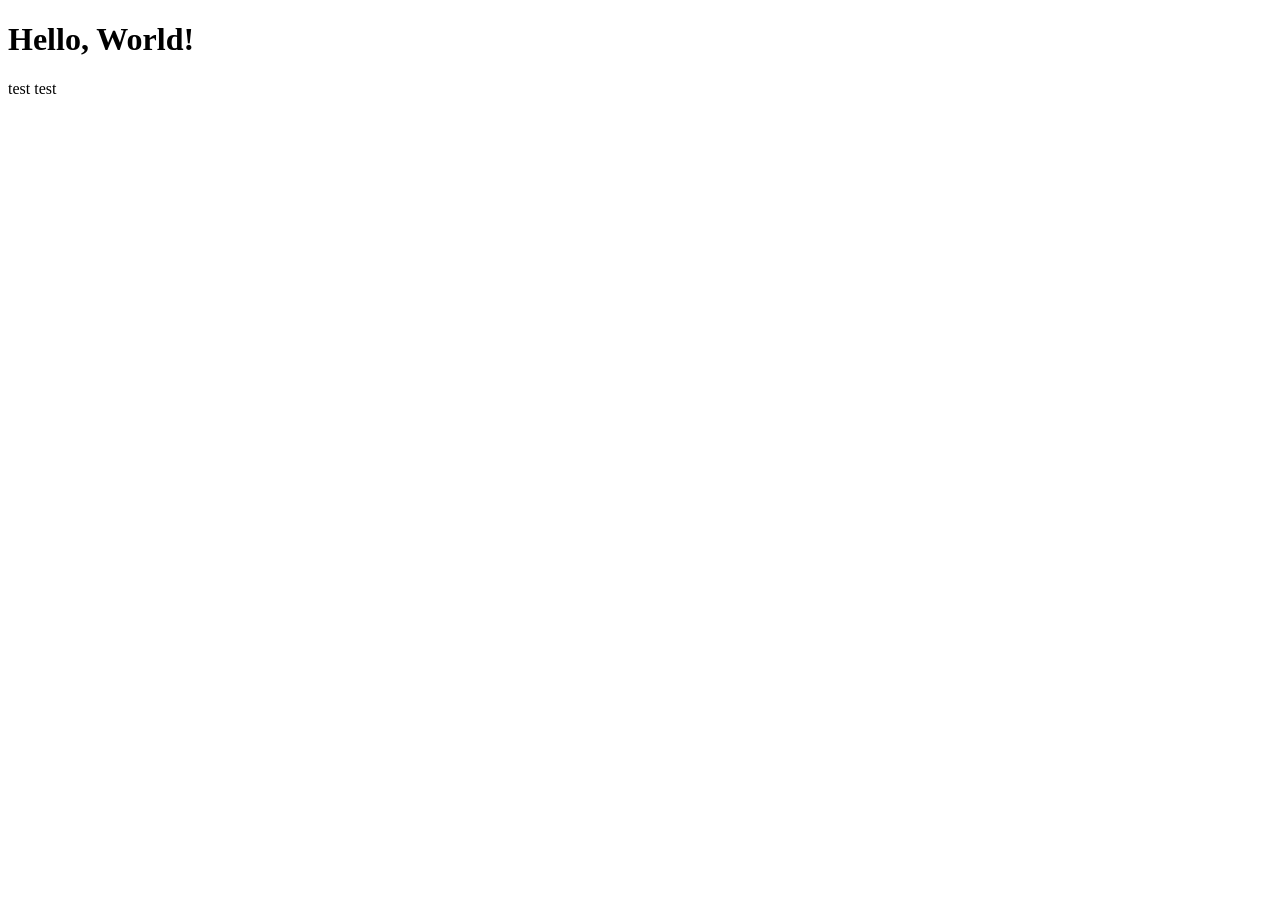
==== html/index.html @ 69ae3950 "ajout squellette" ====
<!DOCTYPE html>
<html lang="en">
<head>
    <meta charset="UTF-8">
    <meta name="viewport" content="width=device-width, initial-scale=1.0">
    <title>Document</title>
</head>
    <body>
        <main>
            <h1>Hello, World!</h1>
            <p>test test</p>
        </main>
    </body>
</html>
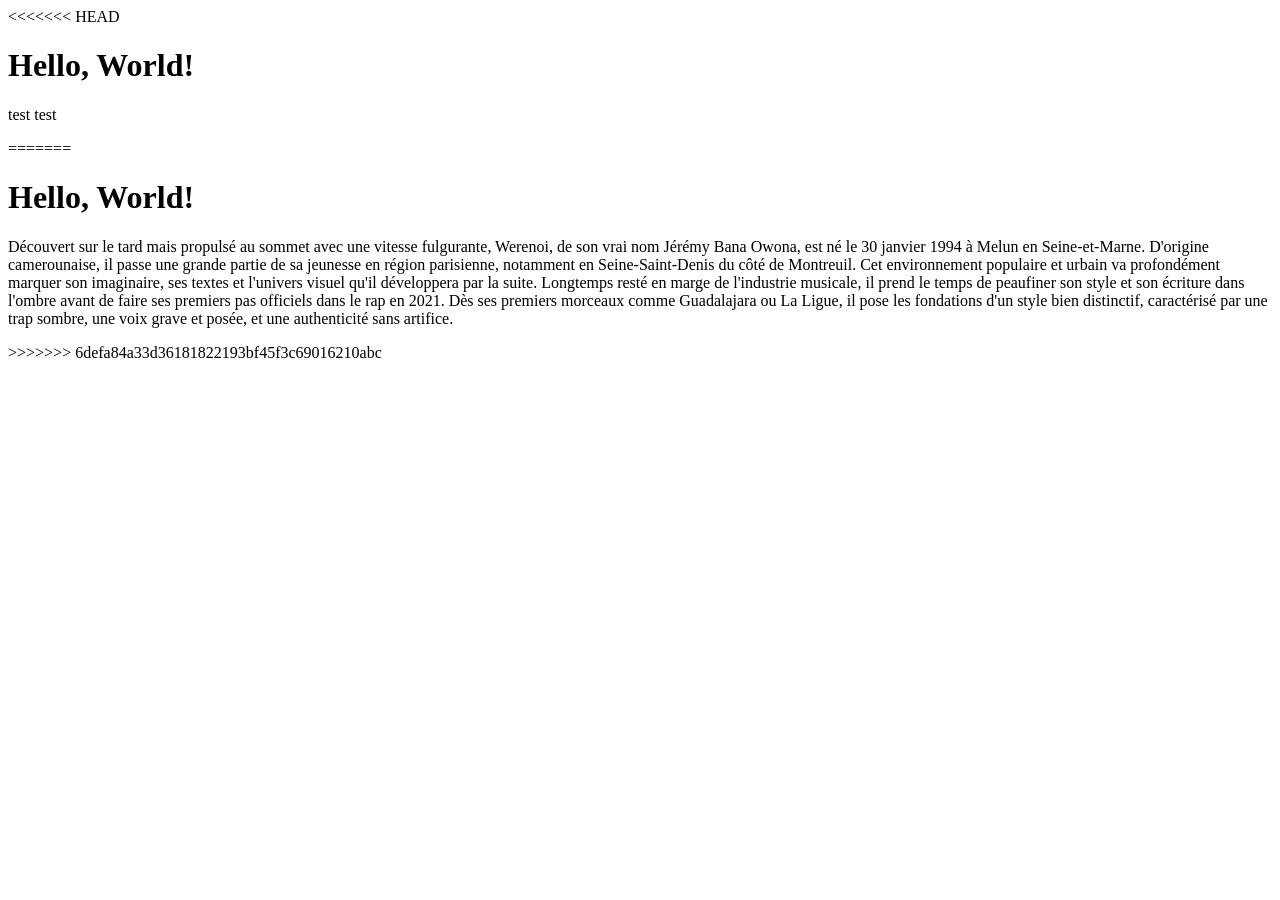
==== commit 27034a47: "ajout squellette" ====
--- a/html/index.html
+++ b/html/index.html
@@ -5,10 +5,20 @@
     <meta name="viewport" content="width=device-width, initial-scale=1.0">
     <title>Document</title>
 </head>
+<<<<<<< HEAD
     <body>
         <main>
             <h1>Hello, World!</h1>
             <p>test test</p>
         </main>
     </body>
+=======
+<body>
+    <main>
+        <h1>Hello, World!</h1>
+        <p>Découvert sur le tard mais propulsé au sommet avec une vitesse fulgurante, Werenoi, de son vrai nom Jérémy Bana Owona, est né le 30 janvier 1994 à Melun en Seine-et-Marne. D'origine camerounaise, il passe une grande partie de sa jeunesse en région parisienne, notamment en Seine-Saint-Denis du côté de Montreuil. Cet environnement populaire et urbain va profondément marquer son imaginaire, ses textes et l'univers visuel qu'il développera par la suite. Longtemps resté en marge de l'industrie musicale, il prend le temps de peaufiner son style et son écriture dans l'ombre avant de faire ses premiers pas officiels dans le rap en 2021. Dès ses premiers morceaux comme Guadalajara ou La Ligue, il pose les fondations d'un style bien distinctif, caractérisé par une trap sombre, une voix grave et posée, et une authenticité sans artifice.</p>
+        
+    </main>
+</body>
+>>>>>>> 6defa84a33d36181822193bf45f3c69016210abc
 </html>
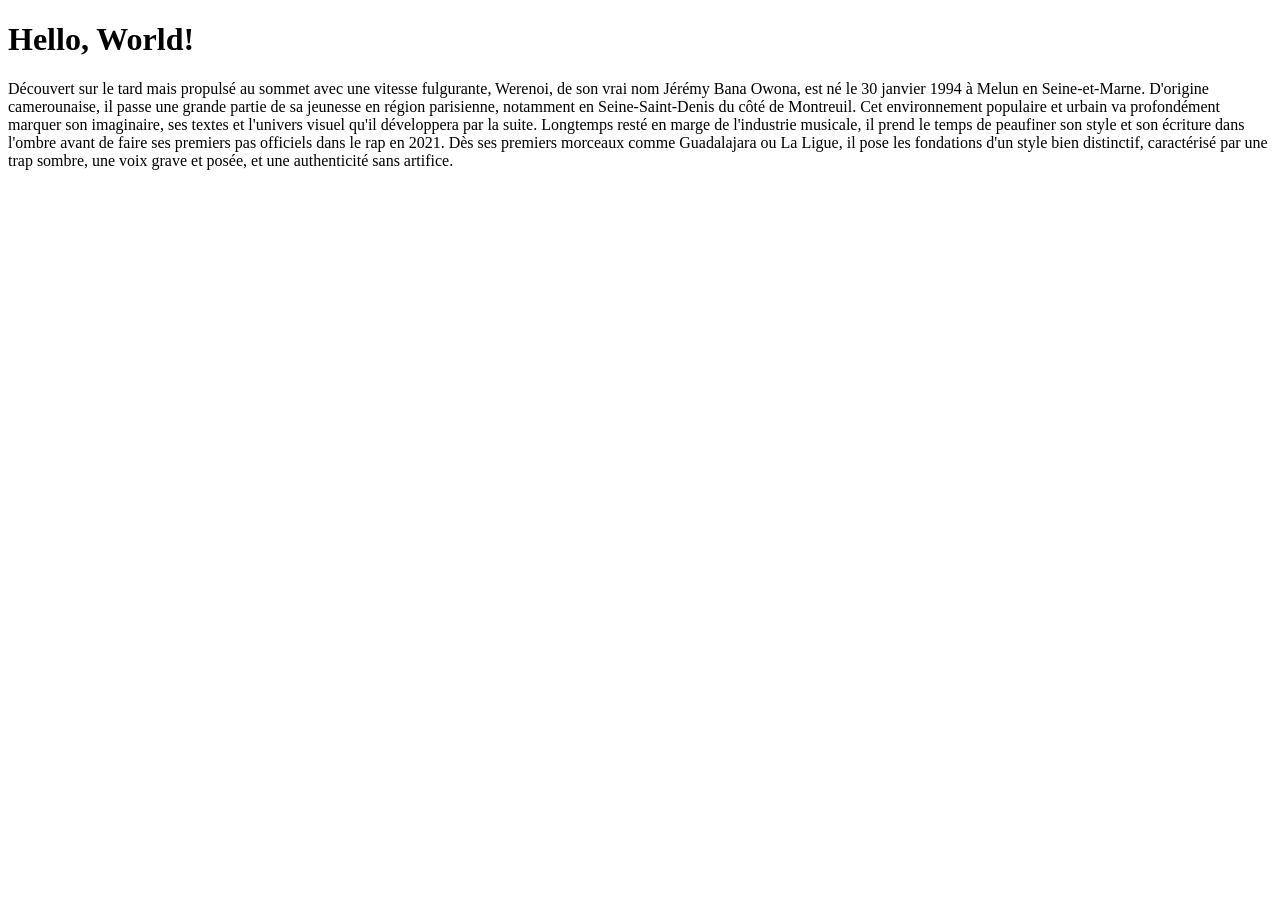
==== commit cc42d9e2: "supp du  squellette" ====
--- a/html/index.html
+++ b/html/index.html
@@ -5,14 +5,6 @@
     <meta name="viewport" content="width=device-width, initial-scale=1.0">
     <title>Document</title>
 </head>
-<<<<<<< HEAD
-    <body>
-        <main>
-            <h1>Hello, World!</h1>
-            <p>test test</p>
-        </main>
-    </body>
-=======
 <body>
     <main>
         <h1>Hello, World!</h1>
@@ -20,5 +12,4 @@
         
     </main>
 </body>
->>>>>>> 6defa84a33d36181822193bf45f3c69016210abc
 </html>
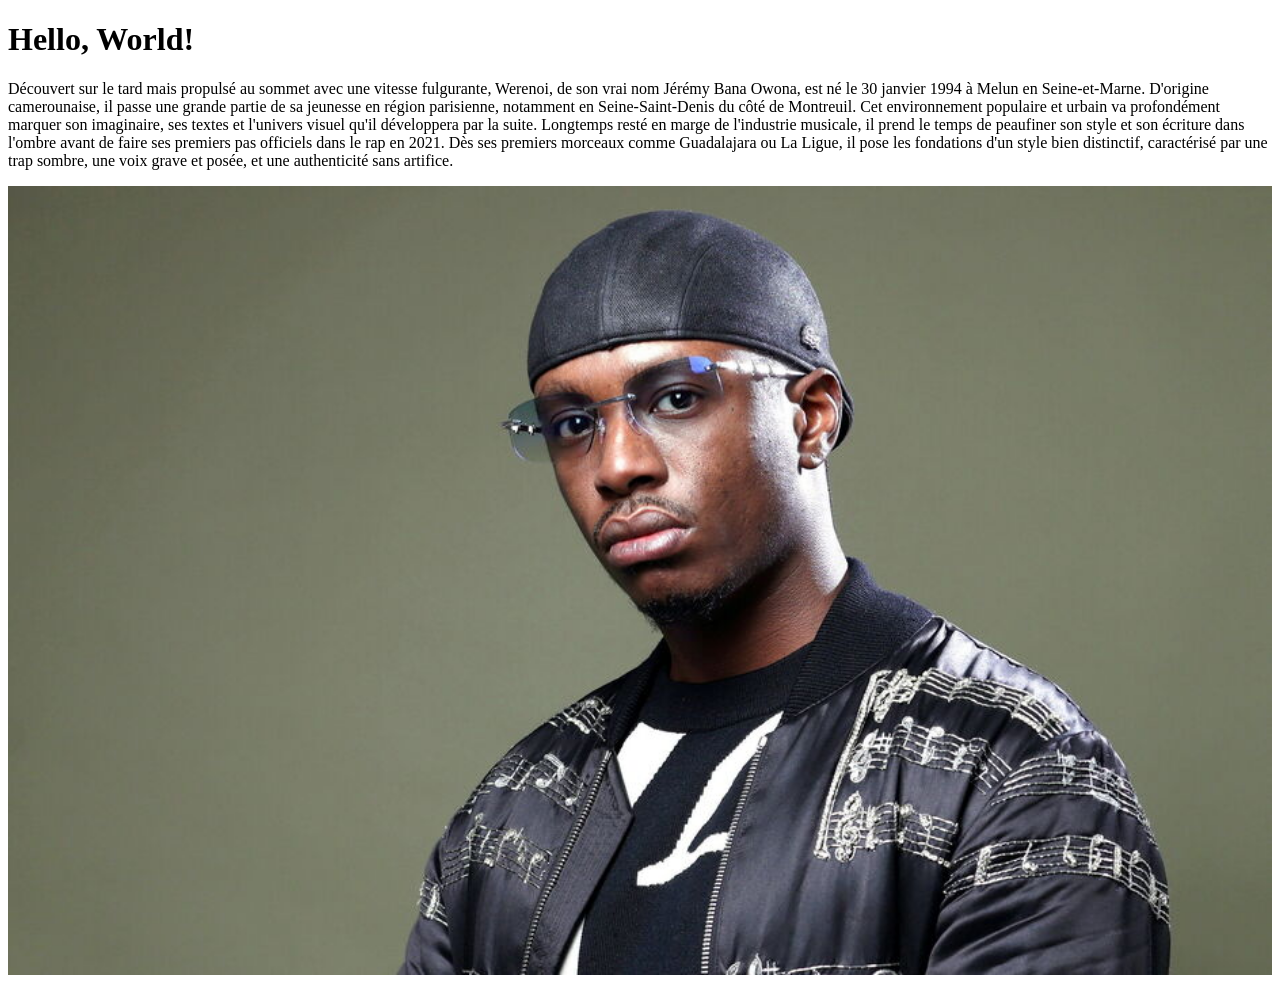
==== commit b7da5773: "ajout img bannière" ====
--- a/html/index.html
+++ b/html/index.html
@@ -9,7 +9,7 @@
     <main>
         <h1>Hello, World!</h1>
         <p>Découvert sur le tard mais propulsé au sommet avec une vitesse fulgurante, Werenoi, de son vrai nom Jérémy Bana Owona, est né le 30 janvier 1994 à Melun en Seine-et-Marne. D'origine camerounaise, il passe une grande partie de sa jeunesse en région parisienne, notamment en Seine-Saint-Denis du côté de Montreuil. Cet environnement populaire et urbain va profondément marquer son imaginaire, ses textes et l'univers visuel qu'il développera par la suite. Longtemps resté en marge de l'industrie musicale, il prend le temps de peaufiner son style et son écriture dans l'ombre avant de faire ses premiers pas officiels dans le rap en 2021. Dès ses premiers morceaux comme Guadalajara ou La Ligue, il pose les fondations d'un style bien distinctif, caractérisé par une trap sombre, une voix grave et posée, et une authenticité sans artifice.</p>
-        
+        <img style="width: 100%; height: auto;" src="/assets/Werenoi.jpg" alt="Werenoi">
     </main>
 </body>
 </html>
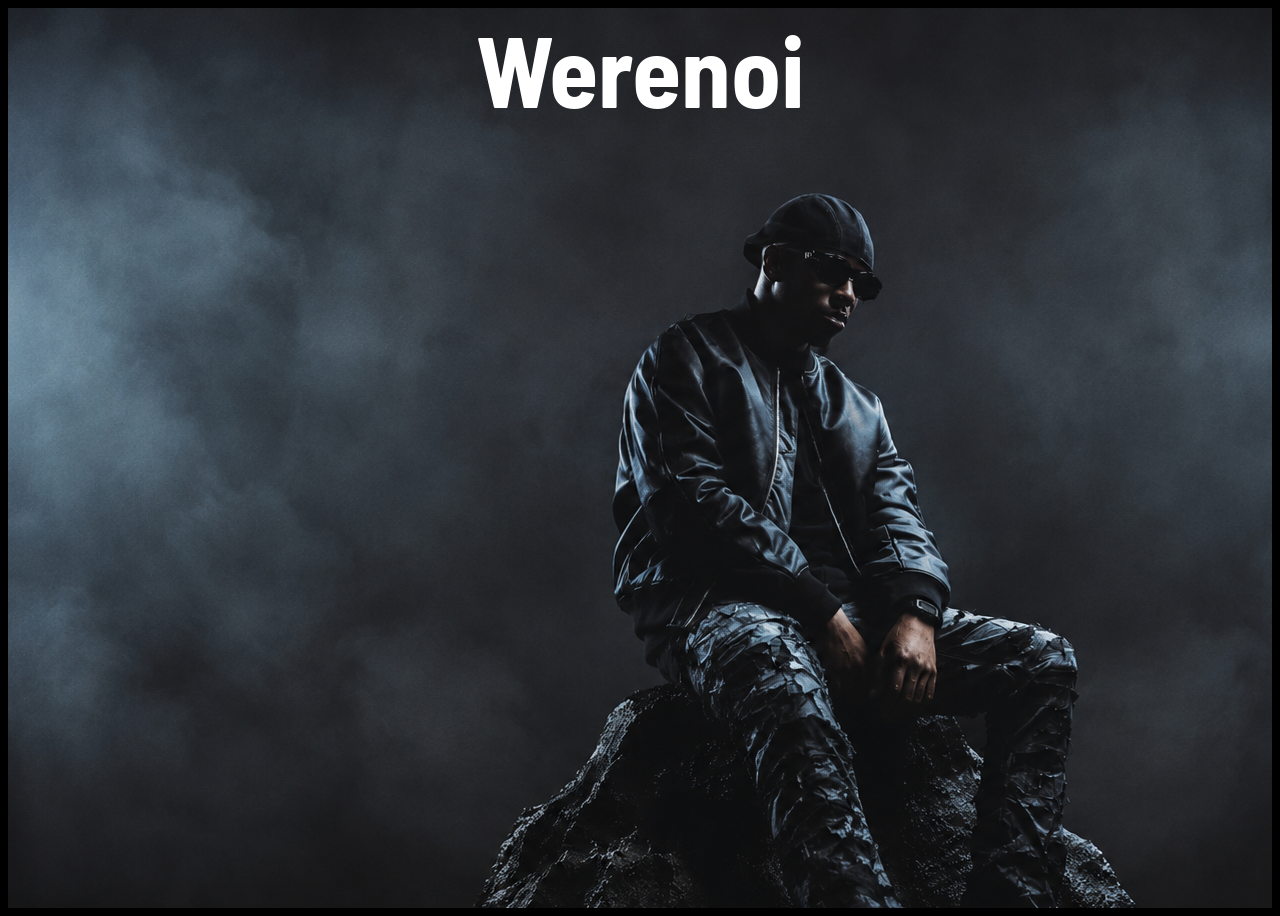
==== commit 4892bb38: "ajout et modifs intro" ====
--- a/html/index.html
+++ b/html/index.html
@@ -4,12 +4,18 @@
     <meta charset="UTF-8">
     <meta name="viewport" content="width=device-width, initial-scale=1.0">
     <title>Document</title>
+    <link rel="stylesheet" href="/css/style.css">
+    <link rel="preconnect" href="https://fonts.googleapis.com">
+<link rel="preconnect" href="https://fonts.gstatic.com" crossorigin>
+<link href="https://fonts.googleapis.com/css2?family=Barlow+Semi+Condensed:ital,wght@0,100;0,200;0,300;0,400;0,500;0,600;0,700;0,800;0,900;1,100;1,200;1,300;1,400;1,500;1,600;1,700;1,800;1,900&display=swap" rel="stylesheet">
 </head>
 <body>
     <main>
-        <h1>Hello, World!</h1>
-        <p>Découvert sur le tard mais propulsé au sommet avec une vitesse fulgurante, Werenoi, de son vrai nom Jérémy Bana Owona, est né le 30 janvier 1994 à Melun en Seine-et-Marne. D'origine camerounaise, il passe une grande partie de sa jeunesse en région parisienne, notamment en Seine-Saint-Denis du côté de Montreuil. Cet environnement populaire et urbain va profondément marquer son imaginaire, ses textes et l'univers visuel qu'il développera par la suite. Longtemps resté en marge de l'industrie musicale, il prend le temps de peaufiner son style et son écriture dans l'ombre avant de faire ses premiers pas officiels dans le rap en 2021. Dès ses premiers morceaux comme Guadalajara ou La Ligue, il pose les fondations d'un style bien distinctif, caractérisé par une trap sombre, une voix grave et posée, et une authenticité sans artifice.</p>
-        <img style="width: 100%; height: auto;" src="/assets/Werenoi.jpg" alt="Werenoi">
+        <section class="presentation">
+            <div class="intro">
+                <h1>Werenoi</h1>
+            </div>
+        </section>
     </main>
 </body>
 </html>
--- a/css/style.css
+++ b/css/style.css
@@ -0,0 +1,28 @@
+body {
+    background-color: black;
+    color: white;
+    font-family: Barlow Semi Condensed;
+}
+
+.werenoi {
+    height: 100px;
+    width: auto;
+}
+.intro{
+    background-image: url('/assets/ChatGPT_Image_12_juil._2026_a_19_06_08.png');
+    height: 100vh;
+    width: 100%;
+    align-items: center;
+}
+
+h1 {
+    margin-top: 0;
+    font-size: 100px;
+    text-align: center;
+    align-items: center;
+}
+
+p {
+    font-size: 20px;
+    text-align: center;
+}
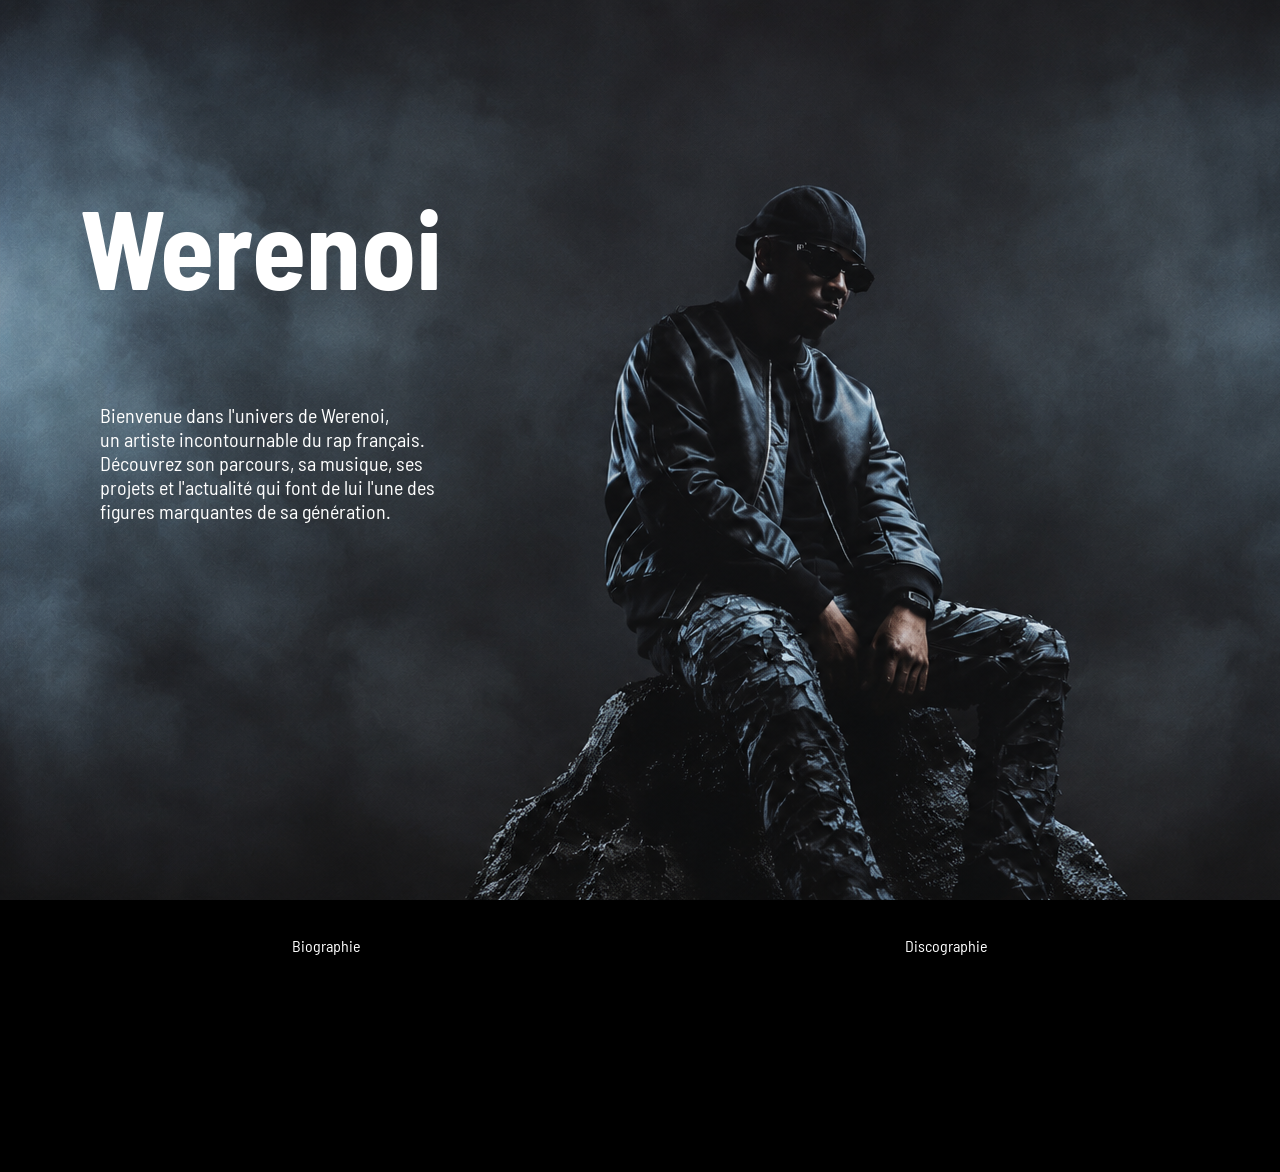
==== commit 11f3861f: "Ajout du menu" ====
--- a/html/index.html
+++ b/html/index.html
@@ -14,6 +14,13 @@
         <section class="presentation">
             <div class="intro">
                 <h1>Werenoi</h1>
+                <p>Bienvenue dans l'univers de Werenoi,<br> un artiste incontournable du rap français.<br>Découvrez son parcours, sa musique, ses <br>projets et l'actualité qui font de lui l'une des <br> figures marquantes de sa génération.</p>
+            </div>
+            <div class="menu">
+                <ul class="menu-list">
+                    <li><a href="/html/bio.html">Biographie</a></li>
+                    <li><a href="/html/musique.html">Discographie</a></li>
+                </ul>
             </div>
         </section>
     </main>
--- a/css/style.css
+++ b/css/style.css
@@ -2,27 +2,45 @@
     background-color: black;
     color: white;
     font-family: Barlow Semi Condensed;
+    margin: 0;
+    padding: 0;
 }
 
 .werenoi {
     height: 100px;
     width: auto;
 }
+
 .intro{
     background-image: url('/assets/ChatGPT_Image_12_juil._2026_a_19_06_08.png');
     height: 100vh;
     width: 100%;
-    align-items: center;
 }
 
 h1 {
     margin-top: 0;
-    font-size: 100px;
-    text-align: center;
-    align-items: center;
+    font-size: 110px;
+    margin-left: 80px;
+    padding-top: 180px;
 }
 
 p {
     font-size: 20px;
-    text-align: center;
-}+    text-align: left;
+    margin-left: 100px;
+}
+
+.menu-list {
+    list-style: none;
+    text-decoration: none;
+    display: flex;
+    justify-content: space-around;
+    padding: 20px;
+    color: white;
+    height: 200px;
+}
+
+.menu-list a {
+    color: white;
+    text-decoration: none;
+}
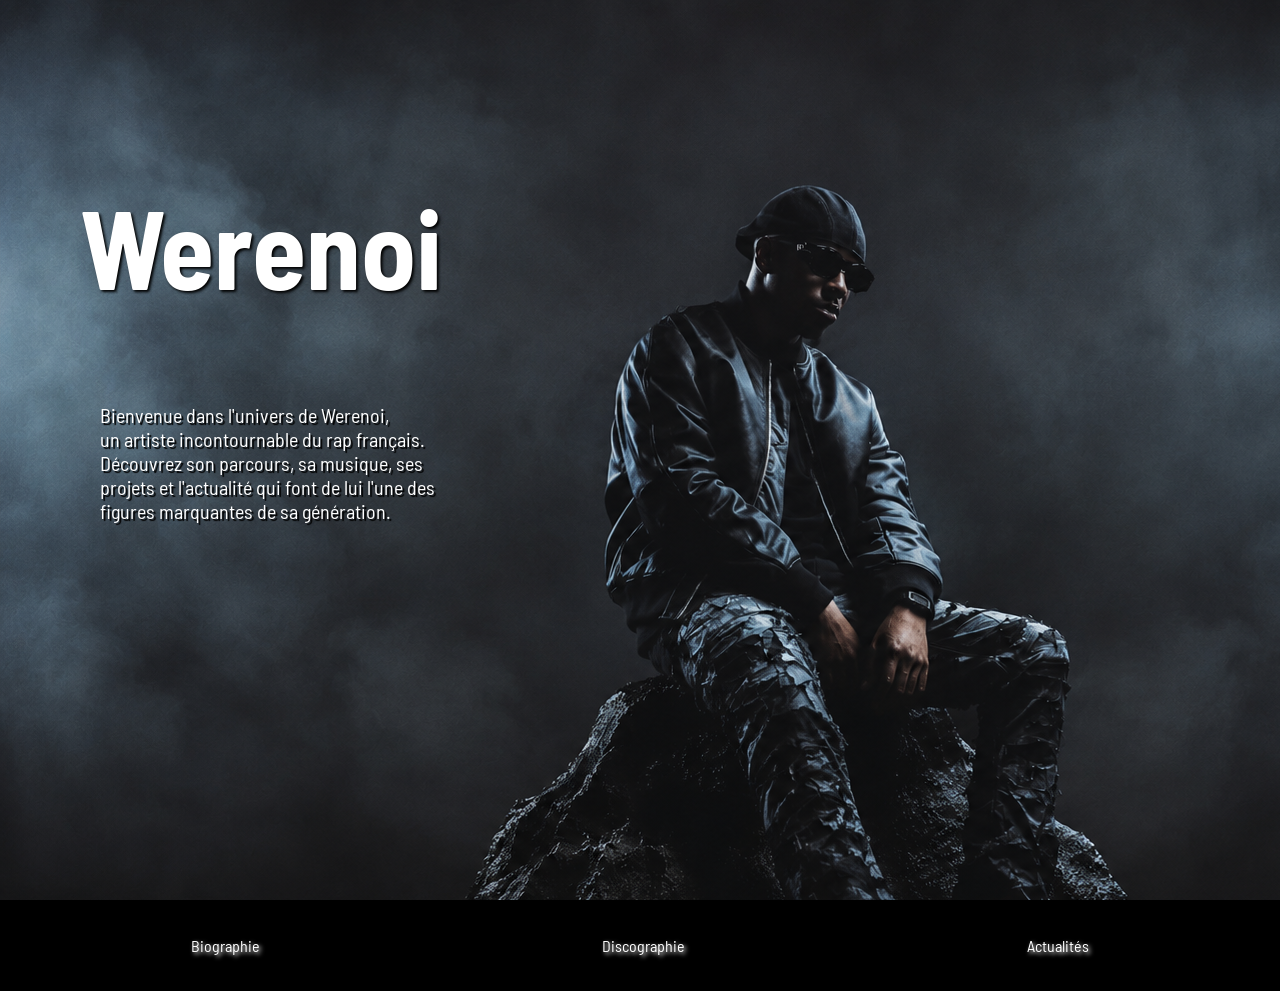
==== commit ef50df44: "pofinement de la page" ====
--- a/html/index.html
+++ b/html/index.html
@@ -20,6 +20,7 @@
                 <ul class="menu-list">
                     <li><a href="/html/bio.html">Biographie</a></li>
                     <li><a href="/html/musique.html">Discographie</a></li>
+                    <li><a href="/html/actualites.html">Actualités</a></li>
                 </ul>
             </div>
         </section>
--- a/css/style.css
+++ b/css/style.css
@@ -22,12 +22,14 @@
     font-size: 110px;
     margin-left: 80px;
     padding-top: 180px;
+    text-shadow: 2px 2px 3px black;
 }
 
 p {
     font-size: 20px;
     text-align: left;
     margin-left: 100px;
+    text-shadow: 2px 2px 1px black;
 }
 
 .menu-list {
@@ -37,10 +39,16 @@
     justify-content: space-around;
     padding: 20px;
     color: white;
-    height: 200px;
 }
 
 .menu-list a {
     color: white;
     text-decoration: none;
+    align-items: center;
+    text-shadow: 2px 2px 4px white;
 }
+
+.menu-list a:hover {
+    color: white;
+    text-decoration: underline;
+}
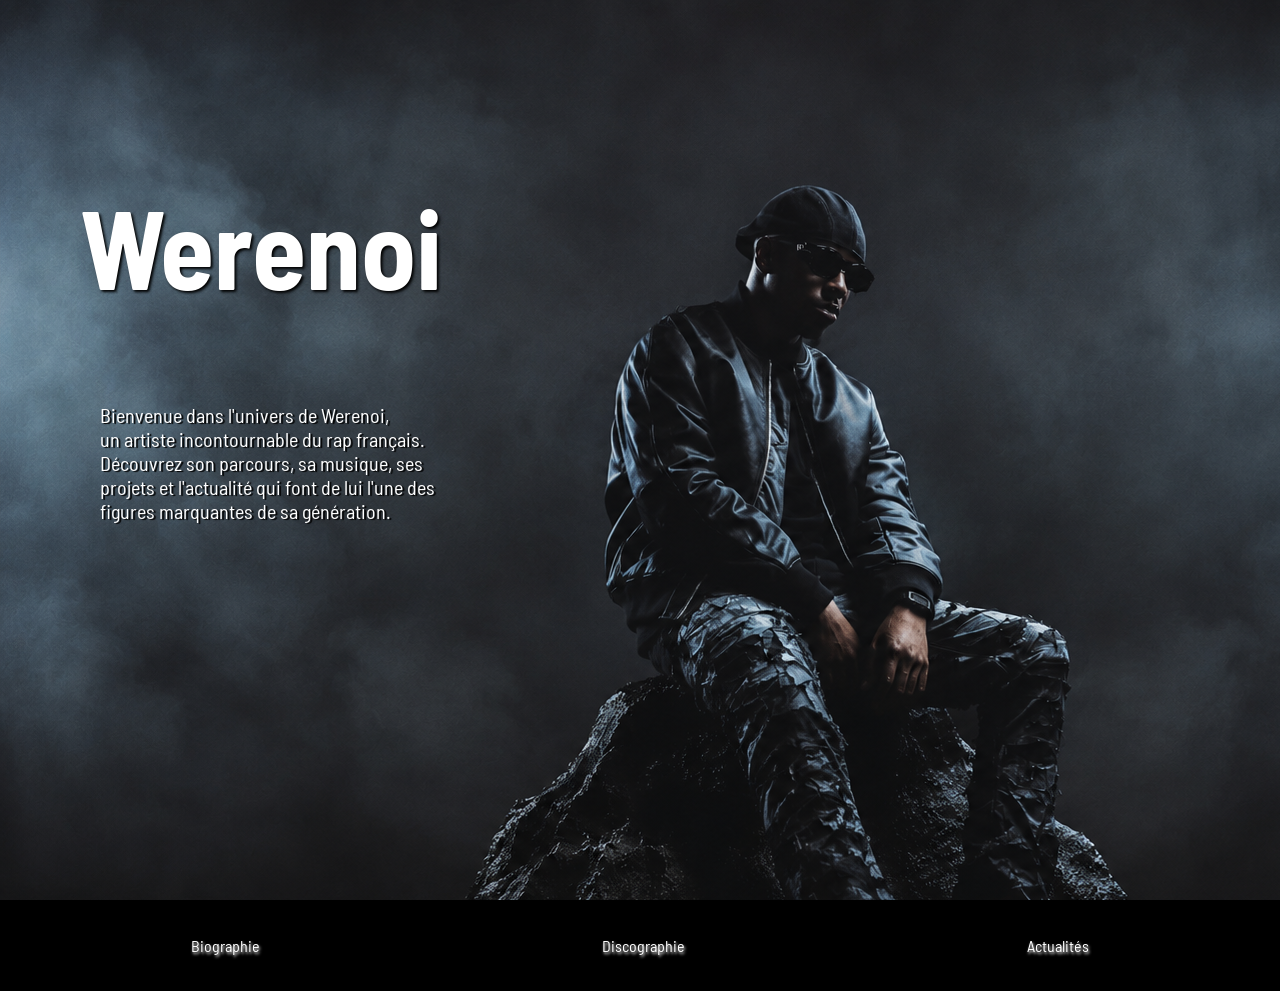
==== commit e30d2322: "Ajout des albums" ====
--- a/html/index.html
+++ b/html/index.html
@@ -3,7 +3,7 @@
 <head>
     <meta charset="UTF-8">
     <meta name="viewport" content="width=device-width, initial-scale=1.0">
-    <title>Document</title>
+    <title>Discographie</title>
     <link rel="stylesheet" href="/css/style.css">
     <link rel="preconnect" href="https://fonts.googleapis.com">
 <link rel="preconnect" href="https://fonts.gstatic.com" crossorigin>
@@ -11,8 +11,8 @@
 </head>
 <body>
     <main>
-        <section class="presentation">
-            <div class="intro">
+        <section id="presentation">
+            <div id="intro1">
                 <h1>Werenoi</h1>
                 <p>Bienvenue dans l'univers de Werenoi,<br> un artiste incontournable du rap français.<br>Découvrez son parcours, sa musique, ses <br>projets et l'actualité qui font de lui l'une des <br> figures marquantes de sa génération.</p>
             </div>
--- a/css/style.css
+++ b/css/style.css
@@ -11,10 +11,18 @@
     width: auto;
 }
 
-.intro{
+#intro1 {
     background-image: url('/assets/ChatGPT_Image_12_juil._2026_a_19_06_08.png');
     height: 100vh;
     width: 100%;
+}
+
+#intro2 {
+    background-image: url('/assets/02d27ec3373feec709a20586902a86c2.jpg');
+    background-repeat: no-repeat;
+    background-size: cover;
+    background-position: center;
+   
 }
 
 h1 {
@@ -29,7 +37,7 @@
     font-size: 20px;
     text-align: left;
     margin-left: 100px;
-    text-shadow: 2px 2px 1px black;
+    text-shadow: 2px 1px 1px black;
 }
 
 .menu-list {
@@ -45,10 +53,25 @@
     color: white;
     text-decoration: none;
     align-items: center;
-    text-shadow: 2px 2px 4px white;
+    text-shadow: 1px 2px 3px white;
 }
 
 .menu-list a:hover {
     color: white;
     text-decoration: underline;
+}
+
+ul{
+    list-style: none;
+    text-decoration: none;
+}
+
+.albums {
+    display: flex;
+    justify-content: space-around;
+    margin-top: 20px;
+}
+
+.album0{
+    box-shadow: 2px 4px 8px white;
 }
